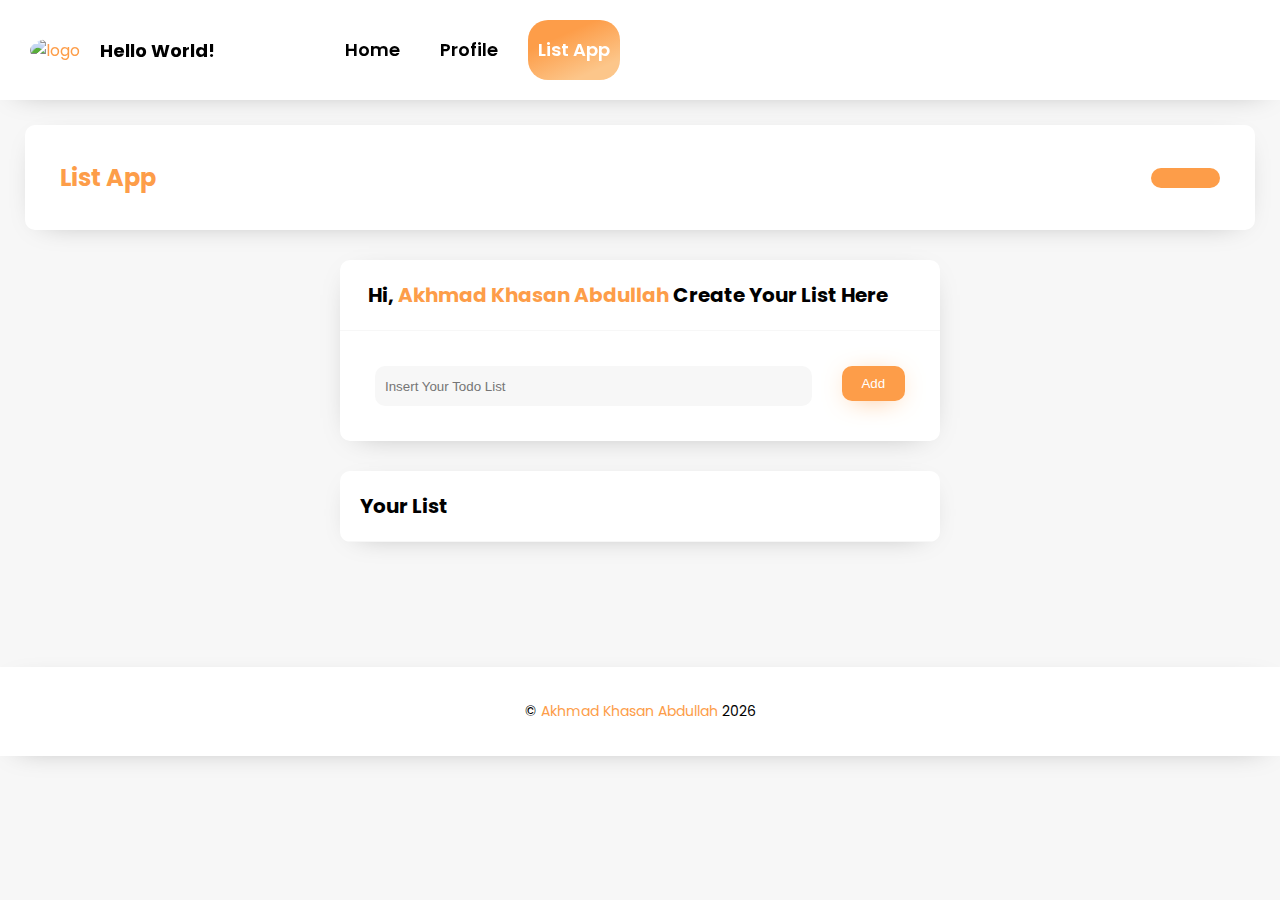
==== list_app.html @ 0ab5ef84 "add list app" ====
<!DOCTYPE html>
<html>
<head>
	<meta name="viewport" content="width=device-width, initial-scale=1, shrink-to-fit=no">
	<meta name="description" content="Akhmad Khasan Abdullah Personal Profile"/>
    <meta name="robots" content="noodp"/>
    <meta name="keywords" content="Akhmad Khasan Abdullah Profile"/> 
    <meta name="author" content="Akhmad Khasan Abdullah">
    <meta charset="UTF-8">
    <meta content="<?= site_url() ?>" name="url" />
	<title>Akhmad Khasan Abdullah | Blog</title>
	<link rel="stylesheet" type="text/css" href="assets/css/style.css">
	<script src="https://kit.fontawesome.com/06e0fcae35.js" crossorigin="anonymous"></script>
</head>
<body>
	<div class="nav">
	    <div class="logo">
	        <a href="#" style="text-decoration: none;">
	        	<img src="https://avatars.githubusercontent.com/u/41146877?v=4" class="img-circle" alt="logo">
	        	<span class="logo-text">Hello World!</span>
	        </a>
	    </div>
		<div class="navbar" style="margin-left: 100px;">
			<div class="icon-bar" onclick="Show()">
			    <i class="fa fa-bars" class="text-black"></i>
			</div>
			<ul id="nav-lists">
			    <li class="close"><span onclick="Hide()" class="fa fa-times"></span></li>
			    <li><a href="index.html">Home</a></li>
			    <li><a href="profile.html">Profile</a></li>
			    <li><a href="list_app.html" class="active">List App</a></li>
			</ul>
		</div>
	</div>

	<div class="container">
		<div class="row">
			<div class="col-12">
				<div class="card">
					<div class="card-body">
						<div class="row">
							<div class="col-11">
								<span class="h3 text-primary">List App</span>
							</div>
							<div class="col-1">
								<button class="btn btn-primary btn-block" onclick="switchMode()"><i id="btn-mode" class="fa fa-moon"></i></button>
							</div>
						</div>
					</div>
				</div>
			</div>
		</div>
        <div class="row justify-content-center">
			<div class="col-6">
				<div class="card">
                    <div class="card-heading">
                        <i class="fa fa-sticky-note text-primary"></i> &nbsp; <span class="h5">Hi, <span class="text-primary">Akhmad Khasan Abdullah</span> Create Your List Here</span>
                    </div>
					<div class="card-body">
						<div class="row">
							<div class="col-10">
                                <input type="text" class="form-control" placeholder="Insert Your Todo List" name="ListItem"/>
							</div>
                            <div class="col-2">
                                <button id="button" class="btn btn-primary btn-block" disabled>Add</button>
                            </div>
						</div>
					</div>
				</div>
			</div>
		</div>
		<div class="row justify-content-center">
			<div class="col-6">
				<div class="card">
                    <div class="card-heading">
                        <span class="h5">Your List</span>
                    </div>
                    <ul class="listgroup-container">
						<!-- <li class="listgroup-items">					
                            <span class="title-head text-default">Udah Kenal dengan GIT?</span>
                            <br>
                            <span class="subtitle text-muted"><i class="fa fa-clock"></i> 2 bulan lalu</span>
						</li> -->
				 	</ul>
                    <!-- <ol></ol> -->
				</div>
			</div>
		</div>
	</div>

	<div class="footer">
	  <p>&#169; <span class="text-primary">Akhmad Khasan Abdullah</span> <span id="year"></span></p>
	</div>

	<script type="text/javascript" src="assets/js/app.js"></script>
    <script src="https://code.jquery.com/jquery-1.12.4.js" integrity="sha256-Qw82+bXyGq6MydymqBxNPYTaUXXq7c8v3CwiYwLLNXU=" crossorigin="anonymous"></script>
    <script>
        $(document).ready(function(){
			var listData = [];
			var storedNames = JSON.parse(localStorage.getItem("listData")) ?? [];
			if(storedNames.length > 0){
				$('ul.listgroup-container').append(storedNames);
			}

			console.log($('input[name=ListItem]').val().length);

			$('input[name=ListItem]').on('keyup', function(){
				if($(this).val().length > 0){
					$('#button').prop('disabled', false);
				}
			});

            $('#button').click(function(){
				const monthNames = ["January", "February", "March", "April", "May", "June",
									"July", "August", "September", "October", "November", "December"
									];
                let today = new Date();
                let date = `${today.getDate()} ${monthNames[today.getMonth()+1]} ${today.getFullYear()}`;
                let dateTime = date;

                let toAdd = $('input[name=ListItem]').val();
                let appendData = `
                    <li class="listgroup-items" array-index='${storedNames.length++}'>					
                        <span class="title-head text-default">${toAdd}</span>
                        <br>
                        <span class="subtitle text-muted"><i class="fa fa-clock"></i> ${dateTime}</span>
                    </li>
                `;

				saveToLocal(appendData);

                $('ul.listgroup-container').append(appendData);
                $("input[name=ListItem]").val('');
            });

			saveToLocal = (appendData) => {
				listData.push(appendData);

				localStorage.setItem('listData', JSON.stringify(listData));
			};
        
            $("input[name=ListItem]").keyup(function(event){
                if(event.keyCode == 13){
                    $("#button").click();
                }         
            });
        
            $(document).on('dblclick','li', function(){
				let index = $(this).attr('array-index');
                $(this).toggleClass('strike').fadeOut('slow');    
				console.log(index);
				console.log('index '+deleteLocal(index));
            });

			deleteLocal = (index) => {
				let storedNames = JSON.parse(localStorage.getItem("listData"));
				storedNames

				return index;
				localStorage.setItem('listData', JSON.stringify(storedNames));
			};
        });
		
    </script>
</body>
</html>
---- assets/css/style.css ----
@import url('https://fonts.googleapis.com/css2?family=Poppins:ital,wght@0,200;0,300;0,400;0,500;0,600;0,700;1,100;1,200;1,300;1,400;1,500;1,600;1,700&display=swap');

:root{
  --primary-color: #fd9d49;
  --secondary-color: #ffe0c4;
  --grey-color: #b0b0b0;
  --dark-color: #000;
  --bg-light: #fff;
  --bg-second: #f7f7f7;
}

.dark-mode{
  --grey-color: #f7f7f7;
  --dark-color: #fff;
  --bg-light: #192734;
  --bg-second: #15202b;
  color: #fff;
}

* {
  transition: background-color 0.3s ease-in-out;
}

*,
*::before,
*::after {
  box-sizing: border-box;
  -webkit-box-sizing: border-box;
}


body {
  margin: 0;
  font-family: 'Poppins', sans-serif;
  background-color: var(--bg-second);
}

html {
  scroll-behavior: smooth;
}

a{
  text-decoration: none;
  color:var(--primary-color);
}


p{
  font-size: 14px;
}

button{
  outline: none;
}


/*TEXT STYLING*/
.h1{
  font-size: 28px; font-weight: bold;
}

.h2{
  font-size: 26px; font-weight: bold;
}

.h3{
  font-size: 24px; font-weight: bold;
}

.h4{
  font-size: 22px; font-weight: bold;
}

.h5{
  font-size: 20px; font-weight: bold;
}

.font-weight-bold{
  font-weight: bold; 
}

.title-head{
  font-weight: 600; font-size: 14px;
}

.subtitle{
  font-weight: 200; font-size:12px;
}

.strike{text-decoration: line-through;}

.text-black
{
  color: var(--dark-color);
}

.text-muted{
  color: var(--grey-color);
}

.text-default{
  color: var(--dark-color);
}

.text-primary
{
  color: var(--primary-color);
}

.text-white{
  color:#fff;
}

/*END TEXT STYLING*/
.mt-4{
  margin-top: 40px;
}

.mt-3{
  margin-top: 30px;
}

.mt-2{
  margin-top: 20px;
}

.mt-1{
  margin-top: 10px;
}

/*GRID*/
.justify-content-between{
  display: flex;
  justify-content:space-between; 
}

.col-1 {width: 8.33%;}
.col-2 {width: 16.66%;}
.col-3 {width: 25%;}
.col-4 {width: 33.33%;}
.col-5 {width: 41.66%;}
.col-6 {width: 50%;}
.col-7 {width: 58.33%;}
.col-8 {width: 66.66%;}
.col-9 {width: 75%;}
.col-10 {width: 83.33%;}
.col-11 {width: 91.66%;}
.col-12 {width: 100%;}

[class*="col-"] {
  float: left;
  padding: 15px;
  /*border: 1px solid red;*/
}

/* Clear floats after the columns */
.row::after {
  content: "";
  clear: both;
  display: table;
}

.justify-content-center{
  display: flex;
  justify-content: center;
}
/*END GRID*/

/*NAVBAR*/
.nav {
  background-color: var(--bg-light);
  display: -webkit-box;
  display: -ms-flexbox;
  display: flex;
  -ms-flex-wrap: wrap;
  flex-wrap: wrap;
  -webkit-box-align: center;
  -ms-flex-align: center;
  align-items: center;
  overflow: hidden;
  padding:20px;
  -webkit-box-shadow: 0px 6px 31px -18px rgba(0,0,0,0.4);
  -moz-box-shadow: 0px 6px 31px -18px rgba(0,0,0,0.4);
  box-shadow: 0px 6px 31px -18px rgba(0,0,0,0.4);
  position: fixed; /* Set the navbar to fixed position */
  top: 0; /* Position the navbar at the top of the page */
  width: 100%; /* Full width */
}

.nav .logo {
  max-width: 250px;
  padding: 0 10px;
  overflow: hidden;
}

.nav .logo a {
  display: -webkit-box;
  display: -ms-flexbox;
  display: flex;
  -ms-flex-wrap: wrap;
  flex-wrap: wrap;
  -webkit-box-align: center;
  -ms-flex-align: center;
  align-items: center;
  height: 60px;
}

.nav .logo a .logo-text{
  margin-left: 20px; 
  font-weight: bold; 
  color: var(--dark-color);
  font-size: 18px;
}

.nav .logo a img {
  max-width: 100%;
  max-height: 60px;
}

.nav .navbar {
  display: -webkit-box;
  display: -ms-flexbox;
  display: flex;
  -ms-flex-wrap: wrap;
  flex-wrap: wrap;
  -webkit-box-flex: 1;
  -ms-flex: 1;
  flex: 1;
  padding: 0 10px;
}

.nav .navbar ul {
  display: -webkit-box;
  display: -ms-flexbox;
  display: flex;
  -ms-flex-wrap: wrap;
  flex-wrap: wrap;
  list-style: none;
  margin: 0;
  padding: 0;
}

.nav .navbar ul li a {
  text-decoration: none;
  color: var(--dark-color);
  font-size: 18px;
  font-weight: 600;
  display: block;
  height: 60px;
  line-height: 60px;
  cursor: pointer;
  padding: 0 10px;
  margin-right:20px;
}

.nav .navbar ul li a:hover {
  border-radius: 20px;
  background-color: var(--bg-second);
}

.nav .navbar ul li a.active {
  color: #fff;
  border-radius: 20px;
  background: linear-gradient(156deg, var(--primary-color) 30%,#fcc68a 80%) !important;
}

.nav .navbar ul .close {
  display: none;
  text-align: right;
  padding: 10px;
}

.nav .navbar ul .close span {
  font-size: 20px;
  display: inline-block;
  border: 1px solid #fff;
  padding: 0 10px;
  cursor: pointer;
}

.nav .navbar .icon-bar {
  padding: 18px 8px;
  width: 50px;
  height: 60px;
  display: none;
  font-size: 20px;
  -webkit-box-orient: vertical;
  -webkit-box-direction: normal;
  -ms-flex-direction: column;
  flex-direction: column;
  -webkit-box-pack: justify;
  -ms-flex-pack: justify;
  justify-content: space-between;
  cursor: pointer;
}
/*END NAVBAR*/

/*FOOTER*/
.footer {
  margin-top: 100px;
  overflow: hidden;
  background-color: var(--bg-light);
  -webkit-box-shadow: 0px 6px 31px -18px rgba(0,0,0,0.4);
  -moz-box-shadow: 0px 6px 31px -18px rgba(0,0,0,0.4);
  padding:20px 20px 20px 20px;
  box-shadow: 0px 6px 31px -18px rgba(0,0,0,0.4);
  text-align: center;
}
/*END FOOTER*/

/*CONTAINER*/
.container
{
  padding: 10px;
  margin-top: 100px;
}
/*END CONTAINER*/

/*CARD*/
.card{
  overflow: hidden;
  background-color: var(--bg-light);
  border-radius: 10px;
  -webkit-box-shadow: 0px 6px 31px -18px rgba(0,0,0,0.4);
  -moz-box-shadow: 0px 6px 31px -18px rgba(0,0,0,0.4);
  box-shadow: 0px 6px 31px -18px rgba(0,0,0,0.4);
}

.card-body{
  padding:20px;
}

.card-heading{
  padding:20px;
  border-bottom: 1px solid var(--bg-second);
}
/*END CARD*/

/*VERTICAL MENU*/
.listgroup-container {
  list-style-type: none;
  margin: 0;
  padding: 0px;
}

.listgroup-items{
  display: block;
  color: var(--dark-color);
  padding: 8px 16px;
  margin-top: 0px;
  transition: 0.3s;
  cursor: pointer;
}

.listgroup-items a {
  text-decoration: none;
}

.listgroup-items:hover {
  background-color: var(--bg-second);
  color: var(--dark-color);
}


/*VERTICAL MENU*/
input{
  border: 0px solid var(--grey-color);
  border-radius: 10px;
  padding: 10px;
  background-color: var(--bg-second);
  color: var(--dark-color);
}


/*INPUT BOX*/
.form-control {
  width: 100%;
  box-sizing: border-box;
  height: 40px;
}

textarea:focus, input:focus{
    outline: none;
}

/* When the input field gets focus, change its width to 100% */
.form-control:focus {
  width: 100%;
}
/*SEARCH BOX*/

/*IMAGE*/
.img-circle
{
  border-radius: 50%;
  -webkit-box-shadow: 0px 6px 31px -18px rgba(0,0,0,0.4);
  -moz-box-shadow: 0px 6px 31px -18px rgba(0,0,0,0.4);
  box-shadow: 0px 6px 31px -18px rgba(0,0,0,0.4);   
}

.icon-circle{
  background-color: var(--secondary-color); 
  border-radius: 10%; 
  padding: 5px 10px 5px 10px;
}
/*IMAGE*/

/*BUTTON*/
button{
  border: 0px;
  padding: 10px 15px 10px 15px;
  cursor: pointer;
}

.btn{
  border-radius: 10px;
}

.btn-block{
  width: 100%;
  box-sizing: border-box;
}

.btn-success{
  color: #fff;
  background-color: #2ecc71;
  -webkit-box-shadow: 0px 4px 28px -10px rgba(46,204,112,1);
  -moz-box-shadow: 0px 4px 28px -10px rgba(46,204,112,1);
  box-shadow: 0px 4px 28px -10px rgba(46,204,112,1);
}

.btn-success:hover{
  background-color: #27ae60;
}

.btn-primary{
  color: #fff;
  background-color: var(--primary-color);
  -webkit-box-shadow: 0px 4px 28px -10px rgba(253,157,73,1);
  -moz-box-shadow: 0px 4px 28px -10px rgba(253,157,73,1);
  box-shadow: 0px 4px 28px -10px rgba(253,157,73,1);
}

.btn-primary:hover{
  color: #fff;
  background-color: #f39c12;
}

.btn-danger{
  color: #fff;
  background-color: #e74c3c;
  -webkit-box-shadow: 0px 4px 28px -10px rgba(231,77,60,1);
  -moz-box-shadow: 0px 4px 28px -10px rgba(231,77,60,1);
  box-shadow: 0px 4px 28px -10px rgba(231,77,60,1);
}

.btn-danger:hover{
  color: #fff;
  background-color: #c0392b;
}

.btn-info{
  color: #fff;
  background-color: #3498db;
  -webkit-box-shadow: 0px 4px 28px -10px rgba(52,152,219,1);
  -moz-box-shadow: 0px 4px 28px -10px rgba(52,152,219,1);
  box-shadow: 0px 4px 28px -10px rgba(52,152,219,1);
}

.btn-info:hover{
  color: #fff;
  background-color: #2980b9;
}
/*END BUTTON*/

/*RESPONSIVE*/
  /*GRID*/
  @media screen and (max-width: 600px) {
    .col-1 {width: 100%;}
    .col-2 {width: 100%;}
    .col-3 {width: 100%;}
    /*.col-4 {width: 100%;}*/
    .col-5 {width: 100%;}
    .col-6 {width: 100%;}
    .col-7 {width: 100%;}
    .col-8 {width: 100%;}
    .col-9 {width: 100%;}
    .col-10 {width: 100%;}
    .col-11 {width: 100%;}
    .col-12 {width: 100%;}
  }
  /*END GRID*/

  /*NAV*/
  @media only screen and (max-width: 650px) {
    .nav {
      -webkit-box-pack: justify;
      -ms-flex-pack: justify;
      justify-content: space-between;
    }

    .nav .logo {
      -webkit-box-flex: 1;
      -ms-flex: 1;
      flex: 1;
    }

    .nav .navbar {
      -webkit-box-flex: 0;
      -ms-flex: 0;
      flex: 0;
    }

    .nav .navbar ul {
      -ms-flex-wrap: nowrap;
      flex-wrap: nowrap;
      position: fixed;
      padding: 10px;
      left: 100%;
      -webkit-box-orient: vertical;
      -webkit-box-direction: normal;
      -ms-flex-direction: column;
      flex-direction: column;
      background: var(--bg-light);
      width: 100%;
      height: 100%;
      overflow: auto;
      -webkit-transition: left .3s;
      -o-transition: left .3s;
      transition: left .3s;
    }

    .nav .navbar ul li a {
      padding: 10px;
      margin-top: 10px;
      font-size: 16px;
      height: auto;
      line-height: normal;
      color: var(--dark-color);
    }

    .nav .navbar ul .close {
      display: block;
    }

    .nav .navbar .icon-bar {
      display: -webkit-box;
      display: -ms-flexbox;
      display: flex;
      color: var(--dark-color);
    }

    .nav .navbar ._Menus-show {
      left: 0;
    }
  }
  /*END NAV*/

  .img-responsive{
    max-width: 100%;
    height: auto;
  }
/*END RESPONSIVE*/

.bg-primary{
  background-color: var(--primary-color);
  color: #fff;
}
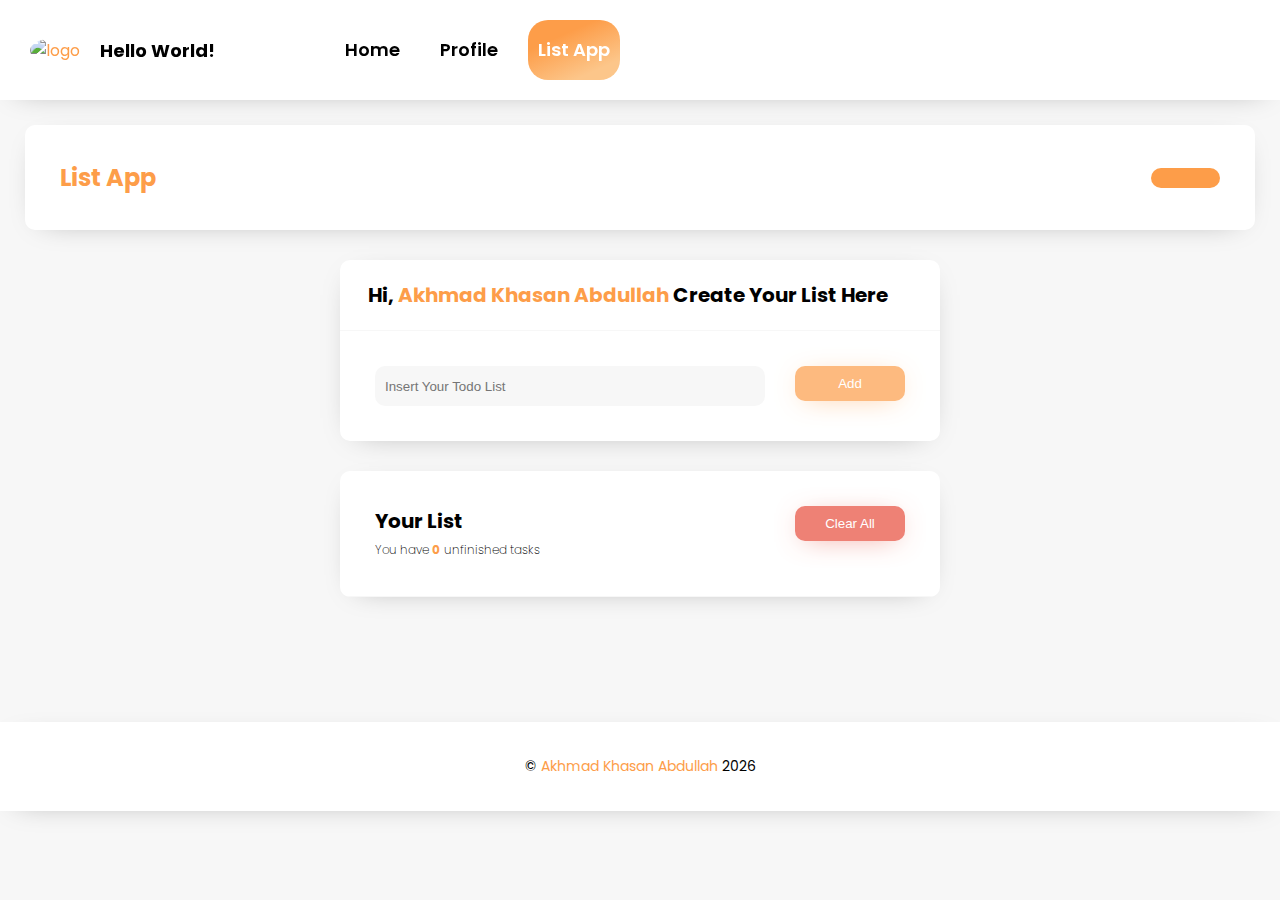
==== commit 1a574f89: "list app revision" ====
--- a/list_app.html
+++ b/list_app.html
@@ -58,11 +58,11 @@
                     </div>
 					<div class="card-body">
 						<div class="row">
-							<div class="col-10">
+							<div class="col-9">
                                 <input type="text" class="form-control" placeholder="Insert Your Todo List" name="ListItem"/>
 							</div>
-                            <div class="col-2">
-                                <button id="button" class="btn btn-primary btn-block" disabled>Add</button>
+                            <div class="col-3">
+                                <button id="button" class="btn btn-primary btn-block disabled">Add</button>
                             </div>
 						</div>
 					</div>
@@ -73,7 +73,16 @@
 			<div class="col-6">
 				<div class="card">
                     <div class="card-heading">
-                        <span class="h5">Your List</span>
+						<div class="row">
+							<div class="col-9">
+								<span class="h5">Your List</span>
+								<br>
+								<span class="subtitle">You have <span id="pendingTasks" class="text-primary b"></span> unfinished tasks</span>
+							</div>
+							<div class="col-3">
+								<button id="button-clear" class="btn btn-danger btn-block disabled"><i class="fa fa-close"></i> Clear All</button>
+							</div>
+						</div>
                     </div>
                     <ul class="listgroup-container">
 						<!-- <li class="listgroup-items">					
@@ -95,72 +104,137 @@
 	<script type="text/javascript" src="assets/js/app.js"></script>
     <script src="https://code.jquery.com/jquery-1.12.4.js" integrity="sha256-Qw82+bXyGq6MydymqBxNPYTaUXXq7c8v3CwiYwLLNXU=" crossorigin="anonymous"></script>
     <script>
+		const monthNames = ["January", "February", "March", "April", "May", "June",
+							"July", "August", "September", "October", "November", "December"
+							];
+		const inputBox = $("input[name=ListItem]");
+		const addBtn = $("#button");
+		const todoList = $(".listgroup-container");
+		const clearAllBtn = $("#button-clear");
+
         $(document).ready(function(){
-			var listData = [];
-			var storedNames = JSON.parse(localStorage.getItem("listData")) ?? [];
-			if(storedNames.length > 0){
-				$('ul.listgroup-container').append(storedNames);
-			}
-
-			console.log($('input[name=ListItem]').val().length);
-
-			$('input[name=ListItem]').on('keyup', function(){
-				if($(this).val().length > 0){
-					$('#button').prop('disabled', false);
-				}
+			showTasks();
+        });
+
+		inputBox.on('keyup', function(event){
+			if(event.keyCode == 13){
+				addBtn.click();
+			}         
+		});
+
+		inputBox.on('keyup', function(){
+			let val = $(this).val();
+			let length = val.length;
+
+			if(length > 0)
+			{
+				$('#button').removeClass('disabled');
+			}
+			else
+			{
+				$('#button').addClass('disabled');
+			}
+		});
+
+		addBtn.on('click', function(){
+			let value = inputBox.val();
+			let getLocalStorageData = localStorage.getItem("MyList");
+			if(getLocalStorageData == null){ 
+				listArray = []; 
+				listArrayDate = []; 
+			}else{
+				listArray = JSON.parse(getLocalStorageData); 
+			}
+
+			if(value.length == 0)
+			{
+				alert('this field cannot empty');
+			}
+			else
+			{
+				let today = new Date();
+				let date = `${today.getDate()} ${monthNames[today.getMonth()+1]} ${today.getFullYear()}`;
+				let dateTime = date;
+
+				let arrayData = {
+					title: value,
+					date: dateTime
+				};
+
+				listArray.push(arrayData); 
+				localStorage.setItem("MyList", JSON.stringify(listArray)); 
+
+				alert(`Task ${value} added successfully. ${listArray.length} tasks available`);
+
+				showTasks();
+				addBtn.addClass("disabled"); 
+			}
+		});
+
+		function showTasks(){
+			let getLocalStorageData = localStorage.getItem("MyList");
+			if(getLocalStorageData == null){
+				listArray = [];
+			}else{
+				listArray = JSON.parse(getLocalStorageData); 
+			}
+
+			const pendingTasksNumb = $("#pendingTasks");
+			pendingTasksNumb.html(listArray.length);
+
+			if(listArray.length > 0){ 
+				clearAllBtn.removeClass("disabled"); 
+			}else{
+				clearAllBtn.addClass("disabled"); 
+			}
+
+			let newLiTag = "";
+			listArray.forEach((element, index) => {
+				// newLiTag += `<li>${element}<span class="icon" onclick="deleteTask(${index})"><i class="fas fa-trash"></i></span></li>`;
+				newLiTag += `
+					<li class="listgroup-items" ondblclick='deleteTask(${index})'>					
+                        <span class="title-head text-default">${element['title']}</span>
+                        <br>
+                        <span class="subtitle text-muted"><i class="fa fa-clock"></i> ${element['date']}</span>
+                    </li>
+				`;
+
 			});
 
-            $('#button').click(function(){
-				const monthNames = ["January", "February", "March", "April", "May", "June",
-									"July", "August", "September", "October", "November", "December"
-									];
-                let today = new Date();
-                let date = `${today.getDate()} ${monthNames[today.getMonth()+1]} ${today.getFullYear()}`;
-                let dateTime = date;
-
-                let toAdd = $('input[name=ListItem]').val();
-                let appendData = `
-                    <li class="listgroup-items" array-index='${storedNames.length++}'>					
-                        <span class="title-head text-default">${toAdd}</span>
-                        <br>
-                        <span class="subtitle text-muted"><i class="fa fa-clock"></i> ${dateTime}</span>
-                    </li>
-                `;
-
-				saveToLocal(appendData);
-
-                $('ul.listgroup-container').append(appendData);
-                $("input[name=ListItem]").val('');
-            });
-
-			saveToLocal = (appendData) => {
-				listData.push(appendData);
-
-				localStorage.setItem('listData', JSON.stringify(listData));
-			};
-        
-            $("input[name=ListItem]").keyup(function(event){
-                if(event.keyCode == 13){
-                    $("#button").click();
-                }         
-            });
-        
-            $(document).on('dblclick','li', function(){
-				let index = $(this).attr('array-index');
-                $(this).toggleClass('strike').fadeOut('slow');    
-				console.log(index);
-				console.log('index '+deleteLocal(index));
-            });
-
-			deleteLocal = (index) => {
-				let storedNames = JSON.parse(localStorage.getItem("listData"));
-				storedNames
-
-				return index;
-				localStorage.setItem('listData', JSON.stringify(storedNames));
-			};
-        });
+			todoList.html(newLiTag); 
+			inputBox.val("");
+		}
+
+		function deleteTask(index){
+			if(!confirm('Are you sure you want to delete this tasks?'))
+			{
+				return false;
+			}
+
+			let getLocalStorageData = localStorage.getItem("MyList");
+			listArray = JSON.parse(getLocalStorageData);
+			let value = listArray[index]['title'];
+			listArray.splice(index, 1);
+			localStorage.setItem("MyList", JSON.stringify(listArray));
+
+			alert(`Task ${value} deleted successfully. ${listArray.length} tasks available`);
+
+			showTasks(); 
+		}
 		
+		clearAllBtn.on('click', function(){
+			if(!confirm('Are you sure you want to delete all tasks?'))
+			{
+				return false;
+			}
+
+			listArray = []; 
+			localStorage.setItem("MyList", JSON.stringify(listArray)); 
+
+			alert(`All task deleted successfully. ${listArray.length} tasks available`);
+
+			showTasks(); 
+		});
     </script>
 </body>
 </html>--- a/assets/css/style.css
+++ b/assets/css/style.css
@@ -81,6 +81,11 @@
 
 .title-head{
   font-weight: 600; font-size: 14px;
+}
+
+.b
+{
+  font-weight: bold;
 }
 
 .subtitle{
@@ -416,6 +421,14 @@
   border-radius: 10px;
 }
 
+.disabled{
+  pointer-events: none;
+  z-index: 100 !important;
+  opacity: 0.7 !important;
+  z-index: inherited;
+  opacity: inherited;
+}
+
 .btn-block{
   width: 100%;
   box-sizing: border-box;
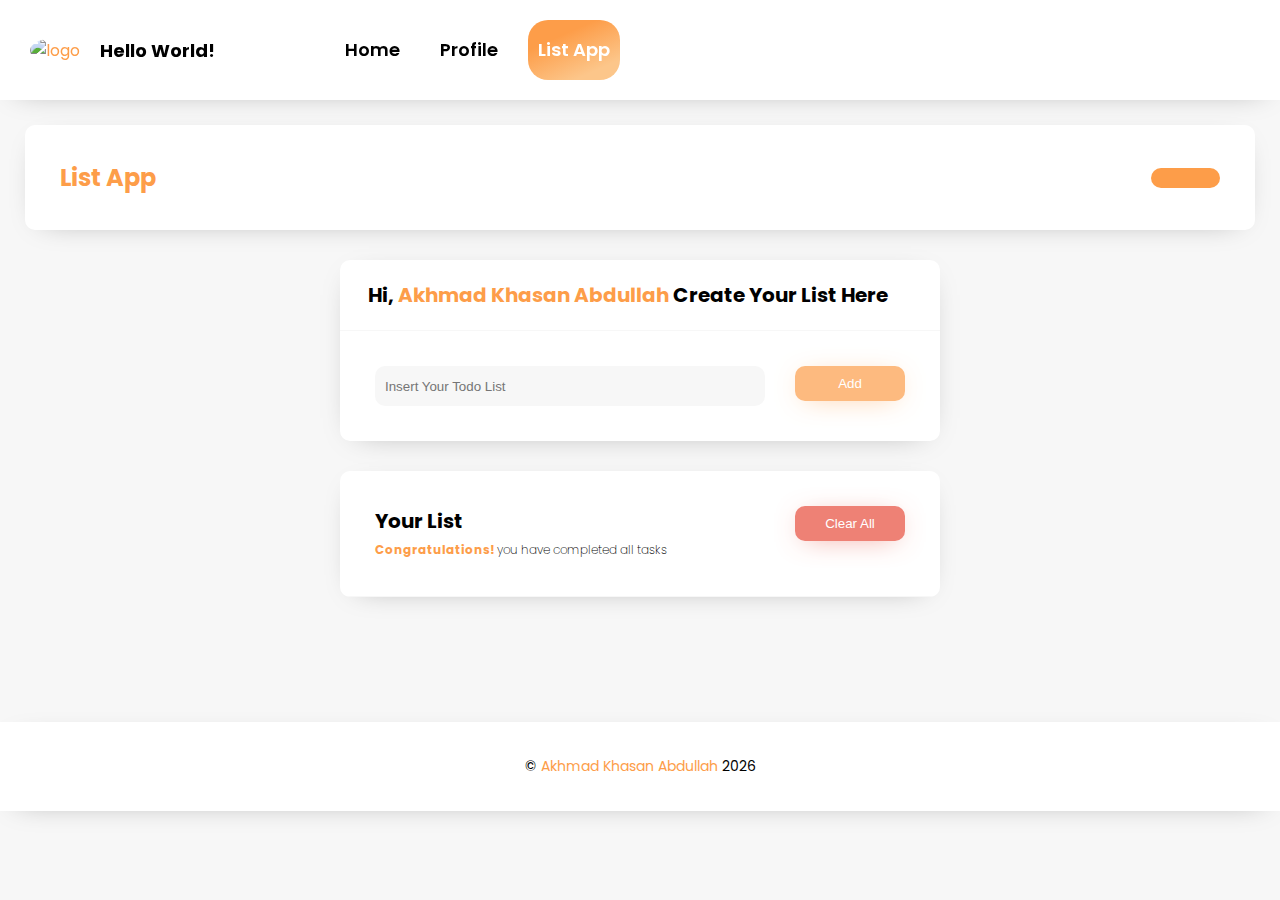
==== commit 6aa7f308: "message list app" ====
--- a/list_app.html
+++ b/list_app.html
@@ -1,34 +1,36 @@
 <!DOCTYPE html>
 <html>
+
 <head>
 	<meta name="viewport" content="width=device-width, initial-scale=1, shrink-to-fit=no">
-	<meta name="description" content="Akhmad Khasan Abdullah Personal Profile"/>
-    <meta name="robots" content="noodp"/>
-    <meta name="keywords" content="Akhmad Khasan Abdullah Profile"/> 
-    <meta name="author" content="Akhmad Khasan Abdullah">
-    <meta charset="UTF-8">
-    <meta content="<?= site_url() ?>" name="url" />
+	<meta name="description" content="Akhmad Khasan Abdullah Personal Profile" />
+	<meta name="robots" content="noodp" />
+	<meta name="keywords" content="Akhmad Khasan Abdullah Profile" />
+	<meta name="author" content="Akhmad Khasan Abdullah">
+	<meta charset="UTF-8">
+	<meta content="<?= site_url() ?>" name="url" />
 	<title>Akhmad Khasan Abdullah | Blog</title>
 	<link rel="stylesheet" type="text/css" href="assets/css/style.css">
 	<script src="https://kit.fontawesome.com/06e0fcae35.js" crossorigin="anonymous"></script>
 </head>
+
 <body>
 	<div class="nav">
-	    <div class="logo">
-	        <a href="#" style="text-decoration: none;">
-	        	<img src="https://avatars.githubusercontent.com/u/41146877?v=4" class="img-circle" alt="logo">
-	        	<span class="logo-text">Hello World!</span>
-	        </a>
-	    </div>
+		<div class="logo">
+			<a href="#" style="text-decoration: none;">
+				<img src="https://avatars.githubusercontent.com/u/41146877?v=4" class="img-circle" alt="logo">
+				<span class="logo-text">Hello World!</span>
+			</a>
+		</div>
 		<div class="navbar" style="margin-left: 100px;">
 			<div class="icon-bar" onclick="Show()">
-			    <i class="fa fa-bars" class="text-black"></i>
+				<i class="fa fa-bars" class="text-black"></i>
 			</div>
 			<ul id="nav-lists">
-			    <li class="close"><span onclick="Hide()" class="fa fa-times"></span></li>
-			    <li><a href="index.html">Home</a></li>
-			    <li><a href="profile.html">Profile</a></li>
-			    <li><a href="list_app.html" class="active">List App</a></li>
+				<li class="close"><span onclick="Hide()" class="fa fa-times"></span></li>
+				<li><a href="index.html">Home</a></li>
+				<li><a href="profile.html">Profile</a></li>
+				<li><a href="list_app.html" class="active">List App</a></li>
 			</ul>
 		</div>
 	</div>
@@ -43,27 +45,30 @@
 								<span class="h3 text-primary">List App</span>
 							</div>
 							<div class="col-1">
-								<button class="btn btn-primary btn-block" onclick="switchMode()"><i id="btn-mode" class="fa fa-moon"></i></button>
+								<button class="btn btn-primary btn-block" onclick="switchMode()"><i id="btn-mode"
+										class="fa fa-moon"></i></button>
 							</div>
 						</div>
 					</div>
 				</div>
 			</div>
 		</div>
-        <div class="row justify-content-center">
+		<div class="row justify-content-center">
 			<div class="col-6">
 				<div class="card">
-                    <div class="card-heading">
-                        <i class="fa fa-sticky-note text-primary"></i> &nbsp; <span class="h5">Hi, <span class="text-primary">Akhmad Khasan Abdullah</span> Create Your List Here</span>
-                    </div>
+					<div class="card-heading">
+						<i class="fa fa-sticky-note text-primary"></i> &nbsp; <span class="h5">Hi, <span
+								class="text-primary">Akhmad Khasan Abdullah</span> Create Your List Here</span>
+					</div>
 					<div class="card-body">
 						<div class="row">
 							<div class="col-9">
-                                <input type="text" class="form-control" placeholder="Insert Your Todo List" name="ListItem"/>
-							</div>
-                            <div class="col-3">
-                                <button id="button" class="btn btn-primary btn-block disabled">Add</button>
-                            </div>
+								<input type="text" class="form-control" placeholder="Insert Your Todo List"
+									name="ListItem" />
+							</div>
+							<div class="col-3">
+								<button id="button" class="btn btn-primary btn-block disabled">Add</button>
+							</div>
 						</div>
 					</div>
 				</div>
@@ -72,86 +77,82 @@
 		<div class="row justify-content-center">
 			<div class="col-6">
 				<div class="card">
-                    <div class="card-heading">
+					<div class="card-heading">
 						<div class="row">
 							<div class="col-9">
 								<span class="h5">Your List</span>
 								<br>
-								<span class="subtitle">You have <span id="pendingTasks" class="text-primary b"></span> unfinished tasks</span>
+								<span class="subtitle" id="pendingTasks"></span>
 							</div>
 							<div class="col-3">
-								<button id="button-clear" class="btn btn-danger btn-block disabled"><i class="fa fa-close"></i> Clear All</button>
+								<button id="button-clear" class="btn btn-danger btn-block disabled"><i
+										class="fa fa-close"></i> Clear All</button>
 							</div>
 						</div>
-                    </div>
-                    <ul class="listgroup-container">
+					</div>
+					<ul class="listgroup-container">
 						<!-- <li class="listgroup-items">					
                             <span class="title-head text-default">Udah Kenal dengan GIT?</span>
                             <br>
                             <span class="subtitle text-muted"><i class="fa fa-clock"></i> 2 bulan lalu</span>
 						</li> -->
-				 	</ul>
-                    <!-- <ol></ol> -->
+					</ul>
+					<!-- <ol></ol> -->
 				</div>
 			</div>
 		</div>
 	</div>
 
 	<div class="footer">
-	  <p>&#169; <span class="text-primary">Akhmad Khasan Abdullah</span> <span id="year"></span></p>
+		<p>&#169; <span class="text-primary">Akhmad Khasan Abdullah</span> <span id="year"></span></p>
 	</div>
 
 	<script type="text/javascript" src="assets/js/app.js"></script>
-    <script src="https://code.jquery.com/jquery-1.12.4.js" integrity="sha256-Qw82+bXyGq6MydymqBxNPYTaUXXq7c8v3CwiYwLLNXU=" crossorigin="anonymous"></script>
-    <script>
+	<script src="https://code.jquery.com/jquery-1.12.4.js"
+		integrity="sha256-Qw82+bXyGq6MydymqBxNPYTaUXXq7c8v3CwiYwLLNXU=" crossorigin="anonymous"></script>
+	<script>
 		const monthNames = ["January", "February", "March", "April", "May", "June",
-							"July", "August", "September", "October", "November", "December"
-							];
+			"July", "August", "September", "October", "November", "December"
+		];
 		const inputBox = $("input[name=ListItem]");
 		const addBtn = $("#button");
 		const todoList = $(".listgroup-container");
 		const clearAllBtn = $("#button-clear");
 
-        $(document).ready(function(){
+		$(document).ready(function () {
 			showTasks();
-        });
-
-		inputBox.on('keyup', function(event){
-			if(event.keyCode == 13){
+		});
+
+		inputBox.on('keyup', function (event) {
+			if (event.keyCode == 13) {
 				addBtn.click();
-			}         
-		});
-
-		inputBox.on('keyup', function(){
+			}
+		});
+
+		inputBox.on('keyup', function () {
 			let val = $(this).val();
 			let length = val.length;
 
-			if(length > 0)
-			{
+			if (length > 0) {
 				$('#button').removeClass('disabled');
-			}
-			else
-			{
+			} else {
 				$('#button').addClass('disabled');
 			}
 		});
 
-		addBtn.on('click', function(){
+		addBtn.on('click', function () {
 			let value = inputBox.val();
 			let getLocalStorageData = localStorage.getItem("MyList");
-			if(getLocalStorageData == null){ 
-				listArray = []; 
-				listArrayDate = []; 
-			}else{
-				listArray = JSON.parse(getLocalStorageData); 
-			}
-
-			if(value.length == 0)
-			{
+			if (getLocalStorageData == null) {
+				listArray = [];
+				listArrayDate = [];
+			} else {
+				listArray = JSON.parse(getLocalStorageData);
+			}
+
+			if (value.length == 0) {
 				alert('this field cannot empty');
-			}
-			else
-			{
+			} else {
 				let today = new Date();
 				let date = `${today.getDate()} ${monthNames[today.getMonth()+1]} ${today.getFullYear()}`;
 				let dateTime = date;
@@ -161,31 +162,39 @@
 					date: dateTime
 				};
 
-				listArray.push(arrayData); 
-				localStorage.setItem("MyList", JSON.stringify(listArray)); 
+				listArray.push(arrayData);
+				localStorage.setItem("MyList", JSON.stringify(listArray));
 
 				alert(`Task ${value} added successfully. ${listArray.length} tasks available`);
 
 				showTasks();
-				addBtn.addClass("disabled"); 
-			}
-		});
-
-		function showTasks(){
+				addBtn.addClass("disabled");
+			}
+		});
+
+		function showTasks() {
 			let getLocalStorageData = localStorage.getItem("MyList");
-			if(getLocalStorageData == null){
+			if (getLocalStorageData == null) {
 				listArray = [];
-			}else{
-				listArray = JSON.parse(getLocalStorageData); 
+			} else {
+				listArray = JSON.parse(getLocalStorageData);
 			}
 
 			const pendingTasksNumb = $("#pendingTasks");
-			pendingTasksNumb.html(listArray.length);
-
-			if(listArray.length > 0){ 
-				clearAllBtn.removeClass("disabled"); 
-			}else{
-				clearAllBtn.addClass("disabled"); 
+			if(listArray.length > 0)
+			{
+				var htmlPendingTask = `You have <span class="text-primary b">${listArray.length}</span> unfinished tasks`;
+			}
+			else
+			{
+				var htmlPendingTask = `<span class="text-primary b">Congratulations!</span> you have completed all tasks`;
+			}
+			pendingTasksNumb.html(htmlPendingTask);
+
+			if (listArray.length > 0) {
+				clearAllBtn.removeClass("disabled");
+			} else {
+				clearAllBtn.addClass("disabled");
 			}
 
 			let newLiTag = "";
@@ -201,13 +210,12 @@
 
 			});
 
-			todoList.html(newLiTag); 
+			todoList.html(newLiTag);
 			inputBox.val("");
 		}
 
-		function deleteTask(index){
-			if(!confirm('Are you sure you want to delete this tasks?'))
-			{
+		function deleteTask(index) {
+			if (!confirm('Are you sure you want to delete this tasks?')) {
 				return false;
 			}
 
@@ -219,22 +227,22 @@
 
 			alert(`Task ${value} deleted successfully. ${listArray.length} tasks available`);
 
-			showTasks(); 
+			showTasks();
 		}
-		
-		clearAllBtn.on('click', function(){
-			if(!confirm('Are you sure you want to delete all tasks?'))
-			{
+
+		clearAllBtn.on('click', function () {
+			if (!confirm('Are you sure you want to delete all tasks?')) {
 				return false;
 			}
 
-			listArray = []; 
-			localStorage.setItem("MyList", JSON.stringify(listArray)); 
+			listArray = [];
+			localStorage.setItem("MyList", JSON.stringify(listArray));
 
 			alert(`All task deleted successfully. ${listArray.length} tasks available`);
 
-			showTasks(); 
-		});
-    </script>
+			showTasks();
+		});
+	</script>
 </body>
+
 </html>--- a/assets/css/style.css
+++ b/assets/css/style.css
@@ -1,6 +1,6 @@
 @import url('https://fonts.googleapis.com/css2?family=Poppins:ital,wght@0,200;0,300;0,400;0,500;0,600;0,700;1,100;1,200;1,300;1,400;1,500;1,600;1,700&display=swap');
 
-:root{
+:root {
   --primary-color: #fd9d49;
   --secondary-color: #ffe0c4;
   --grey-color: #b0b0b0;
@@ -9,7 +9,7 @@
   --bg-second: #f7f7f7;
 }
 
-.dark-mode{
+.dark-mode {
   --grey-color: #f7f7f7;
   --dark-color: #fff;
   --bg-light: #192734;
@@ -39,118 +39,159 @@
   scroll-behavior: smooth;
 }
 
-a{
+a {
   text-decoration: none;
-  color:var(--primary-color);
-}
-
-
-p{
+  color: var(--primary-color);
+}
+
+
+p {
   font-size: 14px;
 }
 
-button{
+button {
   outline: none;
 }
 
 
 /*TEXT STYLING*/
-.h1{
-  font-size: 28px; font-weight: bold;
-}
-
-.h2{
-  font-size: 26px; font-weight: bold;
-}
-
-.h3{
-  font-size: 24px; font-weight: bold;
-}
-
-.h4{
-  font-size: 22px; font-weight: bold;
-}
-
-.h5{
-  font-size: 20px; font-weight: bold;
-}
-
-.font-weight-bold{
-  font-weight: bold; 
-}
-
-.title-head{
-  font-weight: 600; font-size: 14px;
-}
-
-.b
-{
-  font-weight: bold;
-}
-
-.subtitle{
-  font-weight: 200; font-size:12px;
-}
-
-.strike{text-decoration: line-through;}
-
-.text-black
-{
+.h1 {
+  font-size: 28px;
+  font-weight: bold;
+}
+
+.h2 {
+  font-size: 26px;
+  font-weight: bold;
+}
+
+.h3 {
+  font-size: 24px;
+  font-weight: bold;
+}
+
+.h4 {
+  font-size: 22px;
+  font-weight: bold;
+}
+
+.h5 {
+  font-size: 20px;
+  font-weight: bold;
+}
+
+.font-weight-bold {
+  font-weight: bold;
+}
+
+.title-head {
+  font-weight: 600;
+  font-size: 14px;
+}
+
+.b {
+  font-weight: bold;
+}
+
+.subtitle {
+  font-weight: 200;
+  font-size: 12px;
+}
+
+.strike {
+  text-decoration: line-through;
+}
+
+.text-black {
   color: var(--dark-color);
 }
 
-.text-muted{
+.text-muted {
   color: var(--grey-color);
 }
 
-.text-default{
+.text-default {
   color: var(--dark-color);
 }
 
-.text-primary
-{
+.text-primary {
   color: var(--primary-color);
 }
 
-.text-white{
-  color:#fff;
+.text-white {
+  color: #fff;
 }
 
 /*END TEXT STYLING*/
-.mt-4{
+.mt-4 {
   margin-top: 40px;
 }
 
-.mt-3{
+.mt-3 {
   margin-top: 30px;
 }
 
-.mt-2{
+.mt-2 {
   margin-top: 20px;
 }
 
-.mt-1{
+.mt-1 {
   margin-top: 10px;
 }
 
 /*GRID*/
-.justify-content-between{
+.justify-content-between {
   display: flex;
-  justify-content:space-between; 
-}
-
-.col-1 {width: 8.33%;}
-.col-2 {width: 16.66%;}
-.col-3 {width: 25%;}
-.col-4 {width: 33.33%;}
-.col-5 {width: 41.66%;}
-.col-6 {width: 50%;}
-.col-7 {width: 58.33%;}
-.col-8 {width: 66.66%;}
-.col-9 {width: 75%;}
-.col-10 {width: 83.33%;}
-.col-11 {width: 91.66%;}
-.col-12 {width: 100%;}
+  justify-content: space-between;
+}
+
+.col-1 {
+  width: 8.33%;
+}
+
+.col-2 {
+  width: 16.66%;
+}
+
+.col-3 {
+  width: 25%;
+}
+
+.col-4 {
+  width: 33.33%;
+}
+
+.col-5 {
+  width: 41.66%;
+}
+
+.col-6 {
+  width: 50%;
+}
+
+.col-7 {
+  width: 58.33%;
+}
+
+.col-8 {
+  width: 66.66%;
+}
+
+.col-9 {
+  width: 75%;
+}
+
+.col-10 {
+  width: 83.33%;
+}
+
+.col-11 {
+  width: 91.66%;
+}
+
+.col-12 {
+  width: 100%;
+}
 
 [class*="col-"] {
   float: left;
@@ -165,10 +206,11 @@
   display: table;
 }
 
-.justify-content-center{
+.justify-content-center {
   display: flex;
   justify-content: center;
 }
+
 /*END GRID*/
 
 /*NAVBAR*/
@@ -183,13 +225,16 @@
   -ms-flex-align: center;
   align-items: center;
   overflow: hidden;
-  padding:20px;
-  -webkit-box-shadow: 0px 6px 31px -18px rgba(0,0,0,0.4);
-  -moz-box-shadow: 0px 6px 31px -18px rgba(0,0,0,0.4);
-  box-shadow: 0px 6px 31px -18px rgba(0,0,0,0.4);
-  position: fixed; /* Set the navbar to fixed position */
-  top: 0; /* Position the navbar at the top of the page */
-  width: 100%; /* Full width */
+  padding: 20px;
+  -webkit-box-shadow: 0px 6px 31px -18px rgba(0, 0, 0, 0.4);
+  -moz-box-shadow: 0px 6px 31px -18px rgba(0, 0, 0, 0.4);
+  box-shadow: 0px 6px 31px -18px rgba(0, 0, 0, 0.4);
+  position: fixed;
+  /* Set the navbar to fixed position */
+  top: 0;
+  /* Position the navbar at the top of the page */
+  width: 100%;
+  /* Full width */
 }
 
 .nav .logo {
@@ -210,9 +255,9 @@
   height: 60px;
 }
 
-.nav .logo a .logo-text{
-  margin-left: 20px; 
-  font-weight: bold; 
+.nav .logo a .logo-text {
+  margin-left: 20px;
+  font-weight: bold;
   color: var(--dark-color);
   font-size: 18px;
 }
@@ -255,7 +300,7 @@
   line-height: 60px;
   cursor: pointer;
   padding: 0 10px;
-  margin-right:20px;
+  margin-right: 20px;
 }
 
 .nav .navbar ul li a:hover {
@@ -266,7 +311,7 @@
 .nav .navbar ul li a.active {
   color: #fff;
   border-radius: 20px;
-  background: linear-gradient(156deg, var(--primary-color) 30%,#fcc68a 80%) !important;
+  background: linear-gradient(156deg, var(--primary-color) 30%, #fcc68a 80%) !important;
 }
 
 .nav .navbar ul .close {
@@ -298,6 +343,7 @@
   justify-content: space-between;
   cursor: pointer;
 }
+
 /*END NAVBAR*/
 
 /*FOOTER*/
@@ -305,40 +351,42 @@
   margin-top: 100px;
   overflow: hidden;
   background-color: var(--bg-light);
-  -webkit-box-shadow: 0px 6px 31px -18px rgba(0,0,0,0.4);
-  -moz-box-shadow: 0px 6px 31px -18px rgba(0,0,0,0.4);
-  padding:20px 20px 20px 20px;
-  box-shadow: 0px 6px 31px -18px rgba(0,0,0,0.4);
+  -webkit-box-shadow: 0px 6px 31px -18px rgba(0, 0, 0, 0.4);
+  -moz-box-shadow: 0px 6px 31px -18px rgba(0, 0, 0, 0.4);
+  padding: 20px 20px 20px 20px;
+  box-shadow: 0px 6px 31px -18px rgba(0, 0, 0, 0.4);
   text-align: center;
 }
+
 /*END FOOTER*/
 
 /*CONTAINER*/
-.container
-{
+.container {
   padding: 10px;
   margin-top: 100px;
 }
+
 /*END CONTAINER*/
 
 /*CARD*/
-.card{
+.card {
   overflow: hidden;
   background-color: var(--bg-light);
   border-radius: 10px;
-  -webkit-box-shadow: 0px 6px 31px -18px rgba(0,0,0,0.4);
-  -moz-box-shadow: 0px 6px 31px -18px rgba(0,0,0,0.4);
-  box-shadow: 0px 6px 31px -18px rgba(0,0,0,0.4);
-}
-
-.card-body{
-  padding:20px;
-}
-
-.card-heading{
-  padding:20px;
+  -webkit-box-shadow: 0px 6px 31px -18px rgba(0, 0, 0, 0.4);
+  -moz-box-shadow: 0px 6px 31px -18px rgba(0, 0, 0, 0.4);
+  box-shadow: 0px 6px 31px -18px rgba(0, 0, 0, 0.4);
+}
+
+.card-body {
+  padding: 20px;
+}
+
+.card-heading {
+  padding: 20px;
   border-bottom: 1px solid var(--bg-second);
 }
+
 /*END CARD*/
 
 /*VERTICAL MENU*/
@@ -348,7 +396,7 @@
   padding: 0px;
 }
 
-.listgroup-items{
+.listgroup-items {
   display: block;
   color: var(--dark-color);
   padding: 8px 16px;
@@ -368,7 +416,7 @@
 
 
 /*VERTICAL MENU*/
-input{
+input {
   border: 0px solid var(--grey-color);
   border-radius: 10px;
   padding: 10px;
@@ -384,44 +432,46 @@
   height: 40px;
 }
 
-textarea:focus, input:focus{
-    outline: none;
+textarea:focus,
+input:focus {
+  outline: none;
 }
 
 /* When the input field gets focus, change its width to 100% */
 .form-control:focus {
   width: 100%;
 }
+
 /*SEARCH BOX*/
 
 /*IMAGE*/
-.img-circle
-{
+.img-circle {
   border-radius: 50%;
-  -webkit-box-shadow: 0px 6px 31px -18px rgba(0,0,0,0.4);
-  -moz-box-shadow: 0px 6px 31px -18px rgba(0,0,0,0.4);
-  box-shadow: 0px 6px 31px -18px rgba(0,0,0,0.4);   
-}
-
-.icon-circle{
-  background-color: var(--secondary-color); 
-  border-radius: 10%; 
+  -webkit-box-shadow: 0px 6px 31px -18px rgba(0, 0, 0, 0.4);
+  -moz-box-shadow: 0px 6px 31px -18px rgba(0, 0, 0, 0.4);
+  box-shadow: 0px 6px 31px -18px rgba(0, 0, 0, 0.4);
+}
+
+.icon-circle {
+  background-color: var(--secondary-color);
+  border-radius: 10%;
   padding: 5px 10px 5px 10px;
 }
+
 /*IMAGE*/
 
 /*BUTTON*/
-button{
+button {
   border: 0px;
   padding: 10px 15px 10px 15px;
   cursor: pointer;
 }
 
-.btn{
+.btn {
   border-radius: 10px;
 }
 
-.disabled{
+.disabled {
   pointer-events: none;
   z-index: 100 !important;
   opacity: 0.7 !important;
@@ -429,153 +479,189 @@
   opacity: inherited;
 }
 
-.btn-block{
+.btn-block {
   width: 100%;
   box-sizing: border-box;
 }
 
-.btn-success{
+.btn-success {
   color: #fff;
   background-color: #2ecc71;
-  -webkit-box-shadow: 0px 4px 28px -10px rgba(46,204,112,1);
-  -moz-box-shadow: 0px 4px 28px -10px rgba(46,204,112,1);
-  box-shadow: 0px 4px 28px -10px rgba(46,204,112,1);
-}
-
-.btn-success:hover{
+  -webkit-box-shadow: 0px 4px 28px -10px rgba(46, 204, 112, 1);
+  -moz-box-shadow: 0px 4px 28px -10px rgba(46, 204, 112, 1);
+  box-shadow: 0px 4px 28px -10px rgba(46, 204, 112, 1);
+}
+
+.btn-success:hover {
   background-color: #27ae60;
 }
 
-.btn-primary{
+.btn-primary {
   color: #fff;
   background-color: var(--primary-color);
-  -webkit-box-shadow: 0px 4px 28px -10px rgba(253,157,73,1);
-  -moz-box-shadow: 0px 4px 28px -10px rgba(253,157,73,1);
-  box-shadow: 0px 4px 28px -10px rgba(253,157,73,1);
-}
-
-.btn-primary:hover{
+  -webkit-box-shadow: 0px 4px 28px -10px rgba(253, 157, 73, 1);
+  -moz-box-shadow: 0px 4px 28px -10px rgba(253, 157, 73, 1);
+  box-shadow: 0px 4px 28px -10px rgba(253, 157, 73, 1);
+}
+
+.btn-primary:hover {
   color: #fff;
   background-color: #f39c12;
 }
 
-.btn-danger{
+.btn-danger {
   color: #fff;
   background-color: #e74c3c;
-  -webkit-box-shadow: 0px 4px 28px -10px rgba(231,77,60,1);
-  -moz-box-shadow: 0px 4px 28px -10px rgba(231,77,60,1);
-  box-shadow: 0px 4px 28px -10px rgba(231,77,60,1);
-}
-
-.btn-danger:hover{
+  -webkit-box-shadow: 0px 4px 28px -10px rgba(231, 77, 60, 1);
+  -moz-box-shadow: 0px 4px 28px -10px rgba(231, 77, 60, 1);
+  box-shadow: 0px 4px 28px -10px rgba(231, 77, 60, 1);
+}
+
+.btn-danger:hover {
   color: #fff;
   background-color: #c0392b;
 }
 
-.btn-info{
+.btn-info {
   color: #fff;
   background-color: #3498db;
-  -webkit-box-shadow: 0px 4px 28px -10px rgba(52,152,219,1);
-  -moz-box-shadow: 0px 4px 28px -10px rgba(52,152,219,1);
-  box-shadow: 0px 4px 28px -10px rgba(52,152,219,1);
-}
-
-.btn-info:hover{
+  -webkit-box-shadow: 0px 4px 28px -10px rgba(52, 152, 219, 1);
+  -moz-box-shadow: 0px 4px 28px -10px rgba(52, 152, 219, 1);
+  box-shadow: 0px 4px 28px -10px rgba(52, 152, 219, 1);
+}
+
+.btn-info:hover {
   color: #fff;
   background-color: #2980b9;
 }
+
 /*END BUTTON*/
 
 /*RESPONSIVE*/
-  /*GRID*/
-  @media screen and (max-width: 600px) {
-    .col-1 {width: 100%;}
-    .col-2 {width: 100%;}
-    .col-3 {width: 100%;}
-    /*.col-4 {width: 100%;}*/
-    .col-5 {width: 100%;}
-    .col-6 {width: 100%;}
-    .col-7 {width: 100%;}
-    .col-8 {width: 100%;}
-    .col-9 {width: 100%;}
-    .col-10 {width: 100%;}
-    .col-11 {width: 100%;}
-    .col-12 {width: 100%;}
-  }
-  /*END GRID*/
-
-  /*NAV*/
-  @media only screen and (max-width: 650px) {
-    .nav {
-      -webkit-box-pack: justify;
-      -ms-flex-pack: justify;
-      justify-content: space-between;
-    }
-
-    .nav .logo {
-      -webkit-box-flex: 1;
-      -ms-flex: 1;
-      flex: 1;
-    }
-
-    .nav .navbar {
-      -webkit-box-flex: 0;
-      -ms-flex: 0;
-      flex: 0;
-    }
-
-    .nav .navbar ul {
-      -ms-flex-wrap: nowrap;
-      flex-wrap: nowrap;
-      position: fixed;
-      padding: 10px;
-      left: 100%;
-      -webkit-box-orient: vertical;
-      -webkit-box-direction: normal;
-      -ms-flex-direction: column;
-      flex-direction: column;
-      background: var(--bg-light);
-      width: 100%;
-      height: 100%;
-      overflow: auto;
-      -webkit-transition: left .3s;
-      -o-transition: left .3s;
-      transition: left .3s;
-    }
-
-    .nav .navbar ul li a {
-      padding: 10px;
-      margin-top: 10px;
-      font-size: 16px;
-      height: auto;
-      line-height: normal;
-      color: var(--dark-color);
-    }
-
-    .nav .navbar ul .close {
-      display: block;
-    }
-
-    .nav .navbar .icon-bar {
-      display: -webkit-box;
-      display: -ms-flexbox;
-      display: flex;
-      color: var(--dark-color);
-    }
-
-    .nav .navbar ._Menus-show {
-      left: 0;
-    }
-  }
-  /*END NAV*/
-
-  .img-responsive{
-    max-width: 100%;
+/*GRID*/
+@media screen and (max-width: 600px) {
+  .col-1 {
+    width: 100%;
+  }
+
+  .col-2 {
+    width: 100%;
+  }
+
+  .col-3 {
+    width: 100%;
+  }
+
+  /*.col-4 {width: 100%;}*/
+  .col-5 {
+    width: 100%;
+  }
+
+  .col-6 {
+    width: 100%;
+  }
+
+  .col-7 {
+    width: 100%;
+  }
+
+  .col-8 {
+    width: 100%;
+  }
+
+  .col-9 {
+    width: 100%;
+  }
+
+  .col-10 {
+    width: 100%;
+  }
+
+  .col-11 {
+    width: 100%;
+  }
+
+  .col-12 {
+    width: 100%;
+  }
+}
+
+/*END GRID*/
+
+/*NAV*/
+@media only screen and (max-width: 650px) {
+  .nav {
+    -webkit-box-pack: justify;
+    -ms-flex-pack: justify;
+    justify-content: space-between;
+  }
+
+  .nav .logo {
+    -webkit-box-flex: 1;
+    -ms-flex: 1;
+    flex: 1;
+  }
+
+  .nav .navbar {
+    -webkit-box-flex: 0;
+    -ms-flex: 0;
+    flex: 0;
+  }
+
+  .nav .navbar ul {
+    -ms-flex-wrap: nowrap;
+    flex-wrap: nowrap;
+    position: fixed;
+    padding: 10px;
+    left: 100%;
+    -webkit-box-orient: vertical;
+    -webkit-box-direction: normal;
+    -ms-flex-direction: column;
+    flex-direction: column;
+    background: var(--bg-light);
+    width: 100%;
+    height: 100%;
+    overflow: auto;
+    -webkit-transition: left .3s;
+    -o-transition: left .3s;
+    transition: left .3s;
+  }
+
+  .nav .navbar ul li a {
+    padding: 10px;
+    margin-top: 10px;
+    font-size: 16px;
     height: auto;
-  }
+    line-height: normal;
+    color: var(--dark-color);
+  }
+
+  .nav .navbar ul .close {
+    display: block;
+  }
+
+  .nav .navbar .icon-bar {
+    display: -webkit-box;
+    display: -ms-flexbox;
+    display: flex;
+    color: var(--dark-color);
+  }
+
+  .nav .navbar ._Menus-show {
+    left: 0;
+  }
+}
+
+/*END NAV*/
+
+.img-responsive {
+  max-width: 100%;
+  height: auto;
+}
+
 /*END RESPONSIVE*/
 
-.bg-primary{
+.bg-primary {
   background-color: var(--primary-color);
   color: #fff;
 }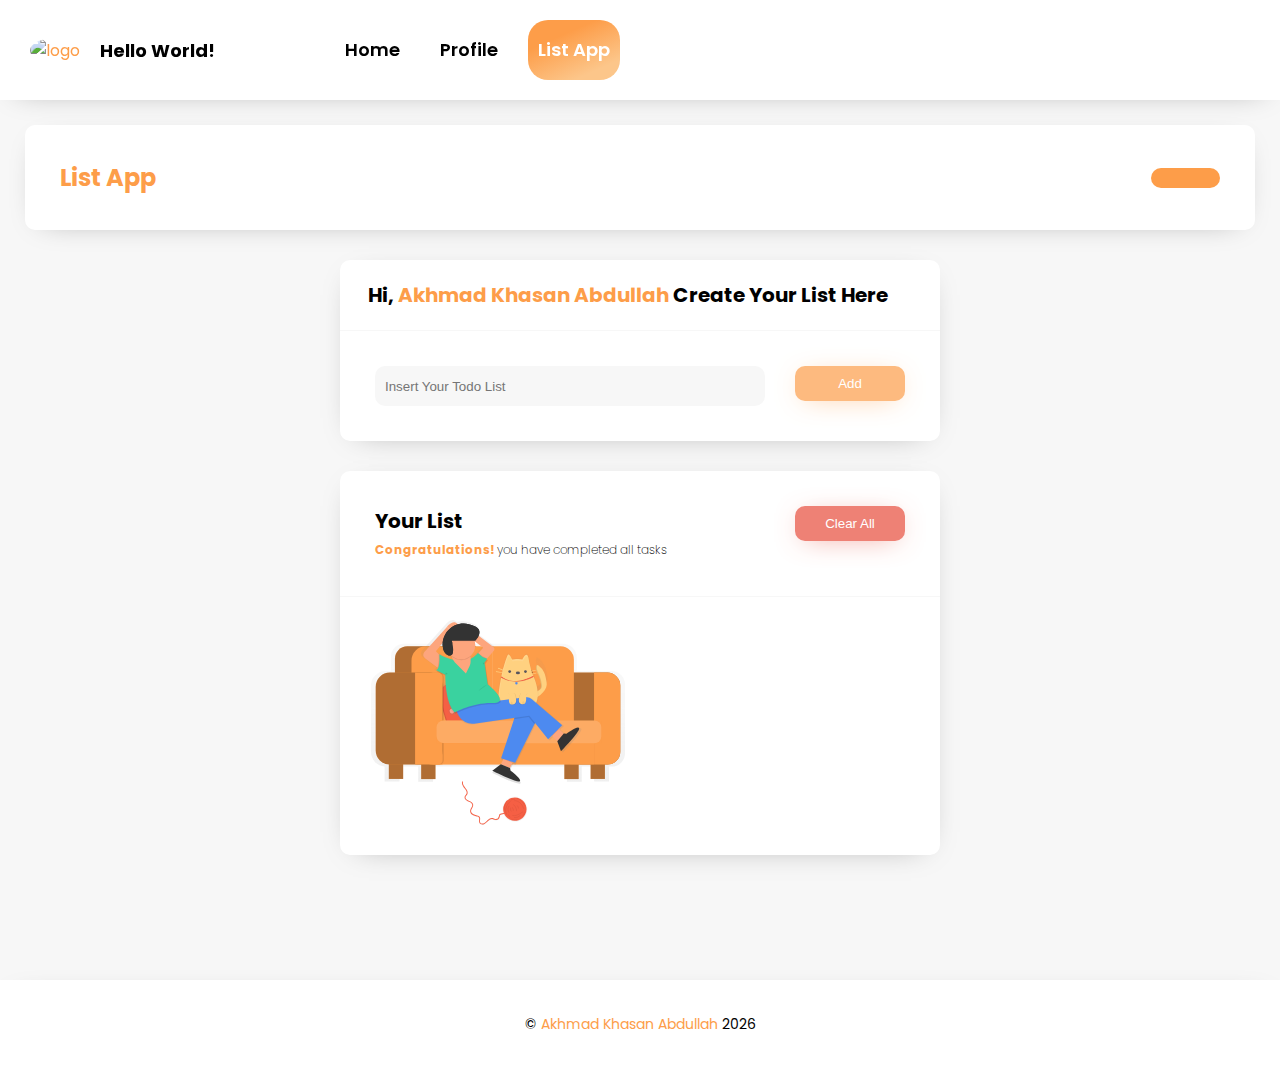
==== commit 36c4e633: "add ilustration" ====
--- a/list_app.html
+++ b/list_app.html
@@ -134,18 +134,18 @@
 			let length = val.length;
 
 			if (length > 0) {
-				$('#button').removeClass('disabled');
-			} else {
-				$('#button').addClass('disabled');
+				addBtn.removeClass('disabled');
+			} else {
+				addBtn.addClass('disabled');
 			}
 		});
 
 		addBtn.on('click', function () {
 			let value = inputBox.val();
 			let getLocalStorageData = localStorage.getItem("MyList");
+
 			if (getLocalStorageData == null) {
 				listArray = [];
-				listArrayDate = [];
 			} else {
 				listArray = JSON.parse(getLocalStorageData);
 			}
@@ -154,12 +154,11 @@
 				alert('this field cannot empty');
 			} else {
 				let today = new Date();
-				let date = `${today.getDate()} ${monthNames[today.getMonth()+1]} ${today.getFullYear()}`;
-				let dateTime = date;
+				let date = `${today.getDate()} ${monthNames[today.getMonth()]} ${today.getFullYear()}`;
 
 				let arrayData = {
 					title: value,
-					date: dateTime
+					date: date
 				};
 
 				listArray.push(arrayData);
@@ -210,7 +209,23 @@
 
 			});
 
+			if(listArray.length == 0)
+			{
+				newLiTag = `
+					<li class="listgroup-items">	
+						<div class="row justify-content-between">
+							<div class="col-6">
+                        		<img src="assets/img/chill.svg" class="img-responsive">
+							</div>
+						</div>
+                    </li>
+				`;
+			}
+
+			todoList.hide();
 			todoList.html(newLiTag);
+			todoList.slideDown();
+			
 			inputBox.val("");
 		}
 
